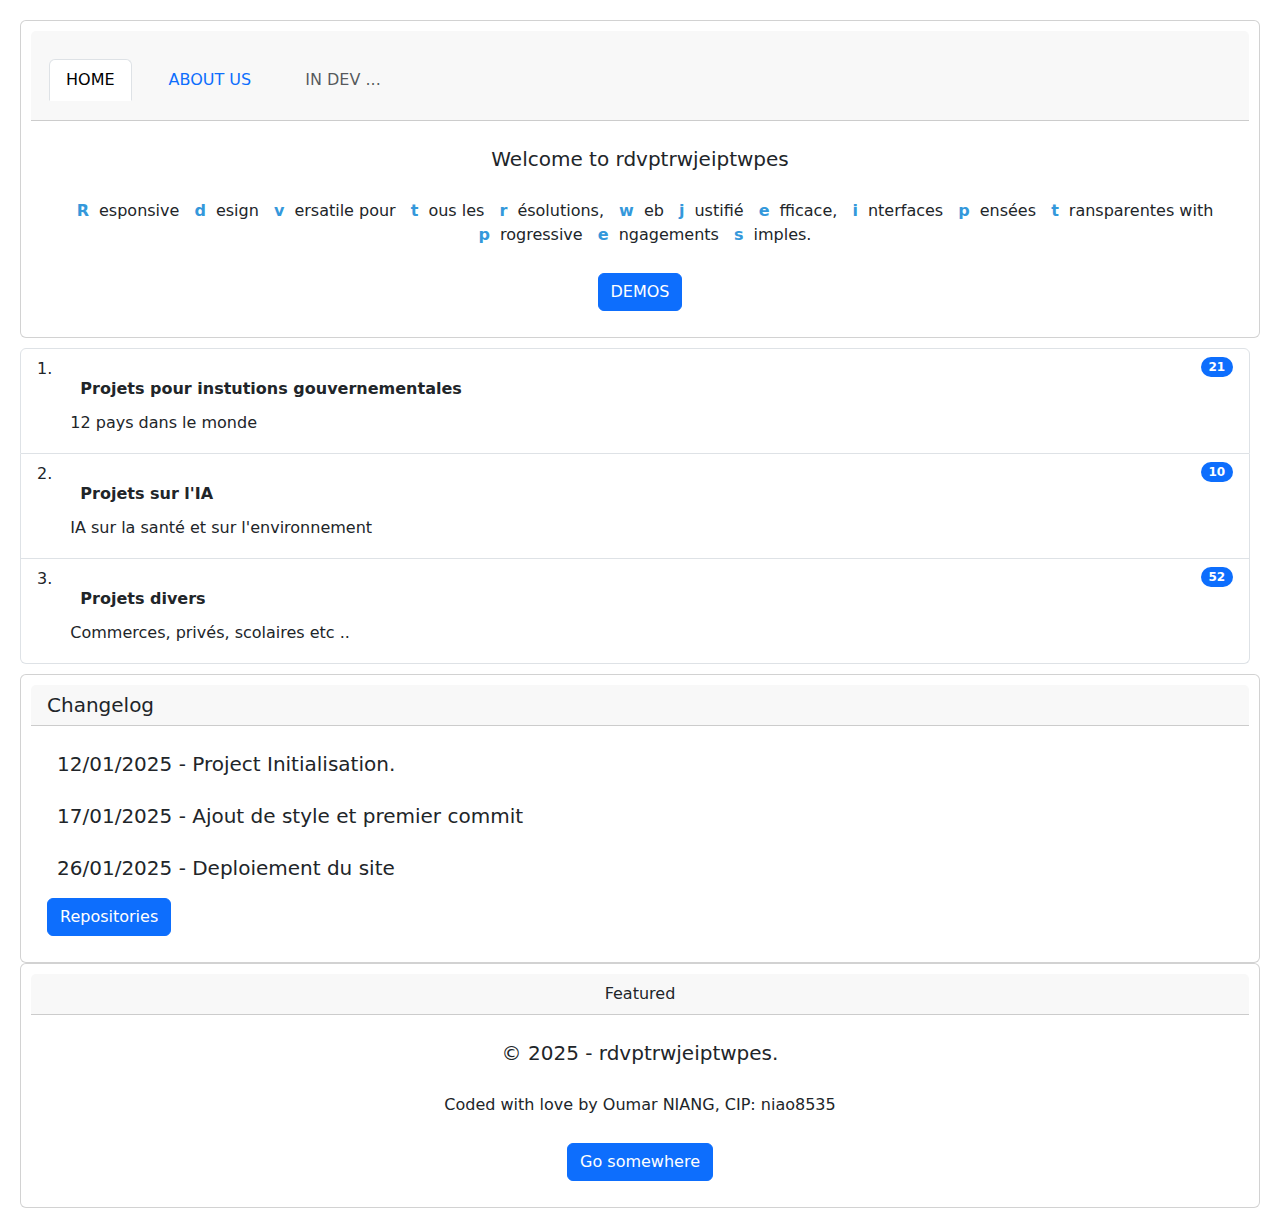
==== index.html @ 8244302d "first commit" ====
<!DOCTYPE html>
<html lang="en">
<head>
    <meta charset="UTF-8">
    <meta name="viewport" content="width=device-width, initial-scale=1.0">
    <title>rdvptrwjeiptwpes</title>
    <link rel="stylesheet" href="index.css">
    <link href="https://cdn.jsdelivr.net/npm/bootstrap@5.3.3/dist/css/bootstrap.min.css" rel="stylesheet" integrity="sha384-QWTKZyjpPEjISv5WaRU9OFeRpok6YctnYmDr5pNlyT2bRjXh0JMhjY6hW+ALEwIH" crossorigin="anonymous">
</head>
<body>
    <div class="card text-center">
        <div class="card-header">
          <ul class="nav nav-tabs card-header-tabs">
            <li class="nav-item">
              <a class="nav-link active" aria-current="true" href="#">HOME</a>
            </li>
            <li class="nav-item">
              <a class="nav-link" href="#">ABOUT US</a>
            </li>
            <li class="nav-item">
              <a class="nav-link disabled" aria-disabled="true">IN DEV ... </a>
            </li>
          </ul>
        </div>
        <div class="card-body">
          <h5 class="card-title">Welcome to rdvptrwjeiptwpes</h5>
          <p><span class="highlight">R</span>esponsive <span class="highlight">d</span>esign <span class="highlight">v</span>ersatile pour <span class="highlight">t</span>ous les <span class="highlight">r</span>ésolutions, <span class="highlight">w</span>eb <span class="highlight">j</span>ustifié <span class="highlight">e</span>fficace, <span class="highlight">i</span>nterfaces <span class="highlight">p</span>ensées <span class="highlight">t</span>ransparentes with <span class="highlight">p</span>rogressive <span class="highlight">e</span>ngagements <span class="highlight">s</span>imples.</p>
          <a href="#" class="btn btn-primary">DEMOS</a>
        </div>
      </div>



      <ol class="list-group list-group-numbered">
        <li class="list-group-item d-flex justify-content-between align-items-start">
          <div class="ms-2 me-auto">
            <div class="fw-bold">Projets pour instutions  gouvernementales</div>
            12 pays dans le monde
          </div>
          <span class="badge text-bg-primary rounded-pill">21</span>
        </li>
        <li class="list-group-item d-flex justify-content-between align-items-start">
          <div class="ms-2 me-auto">
            <div class="fw-bold">Projets sur l'IA</div>
            IA sur la santé et sur l'environnement
          </div>
          <span class="badge text-bg-primary rounded-pill">10</span>
        </li>
        <li class="list-group-item d-flex justify-content-between align-items-start">
          <div class="ms-2 me-auto">
            <div class="fw-bold">Projets divers</div>
            Commerces, privés, scolaires etc ..
          </div>
          <span class="badge text-bg-primary rounded-pill">52</span>
        </li>
      </ol>


      <div class="card">
        <h5 class="card-header">Changelog</h5>
        <div class="card-body">
          <h5 class="card-title">12/01/2025 - Project Initialisation.</h5>
          <h5 class="card-title">17/01/2025 - Ajout de style et premier commit</h5>
          <h5 class="card-title">26/01/2025 - Deploiement du site
        </h5>

          
          <a href="#" class="btn btn-primary">Repositories</a>
        </div>
      </div>

      <div class="card text-center">
        <div class="card-header">
          Featured
        </div>
        <div class="card-body">
          <h5 class="card-title">© 2025 - rdvptrwjeiptwpes.</h5>
          <p class="card-text">Coded with love by Oumar NIANG, CIP: niao8535</p>
          <a href="#" class="btn btn-primary">Go somewhere</a>
        </div>
       
      </div>

    
</body>
</html>
---- index.css ----
*{
    padding: 10px;
}
.highlight {
    font-weight: bold;
    color: #3498db; /* Couleur bleue, tu peux changer */
}
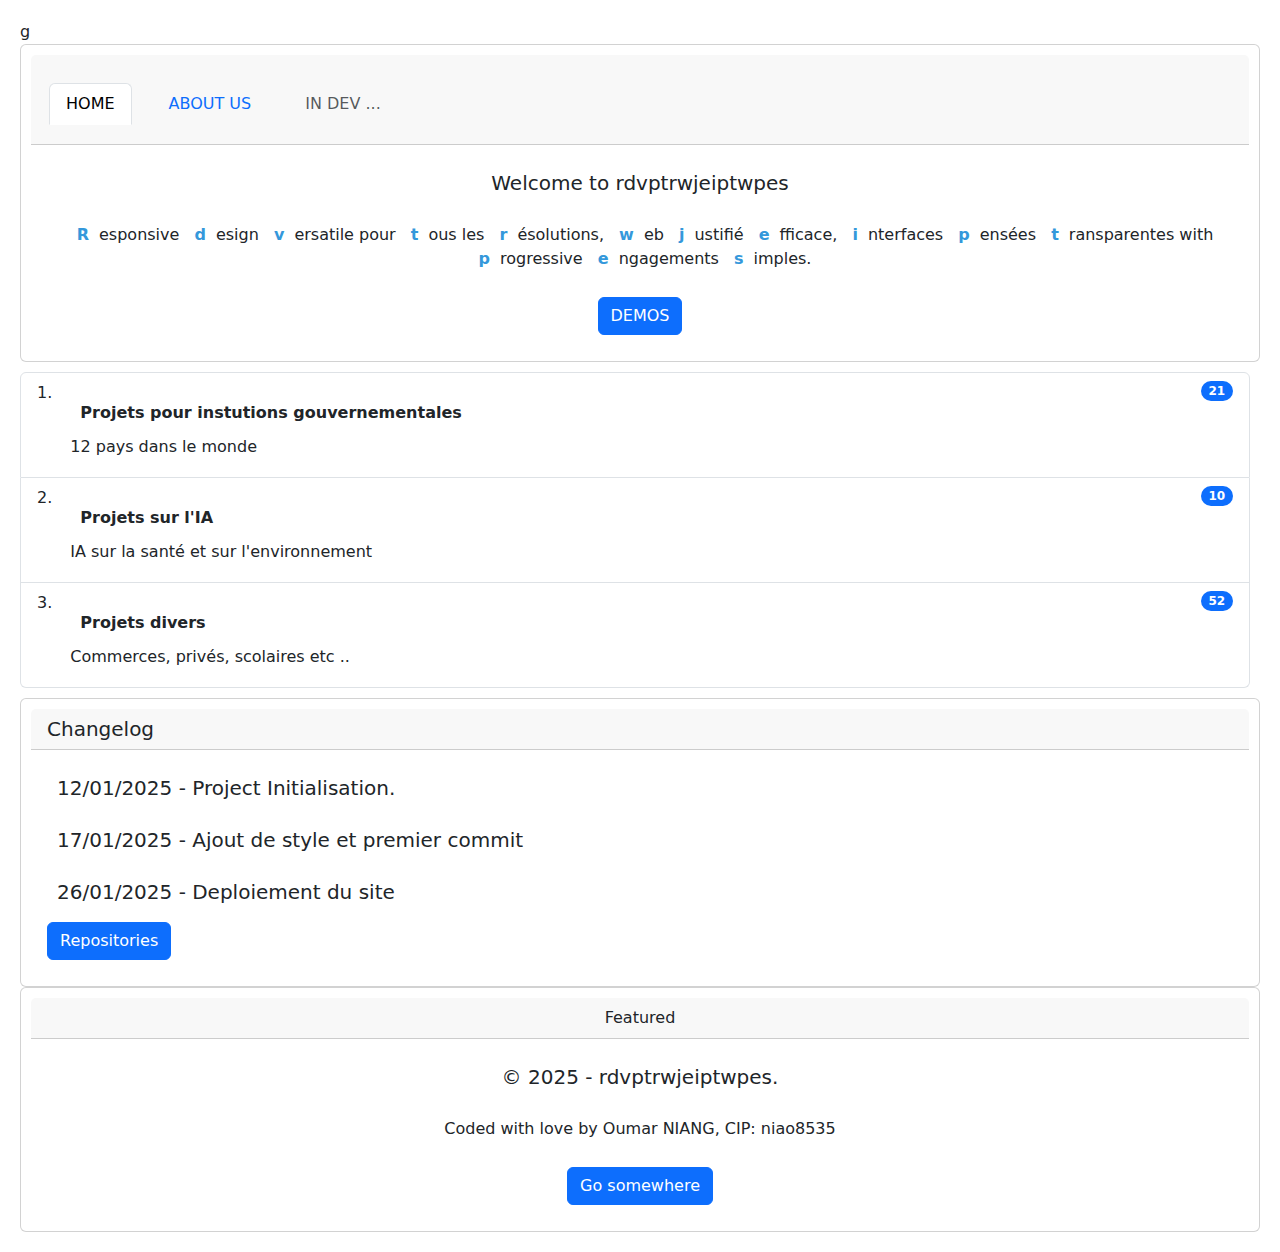
==== commit e063a458: "gg conf" ====
--- a/index.html
+++ b/index.html
@@ -3,11 +3,15 @@
 <head>
     <meta charset="UTF-8">
     <meta name="viewport" content="width=device-width, initial-scale=1.0">
+    <meta name="google-site-verification" content="egCDqpoWWuNjbXCi8ZGqhv4wG5tvs0OQG3Oa4Ol7FPE" />
+    
     <title>rdvptrwjeiptwpes</title>
     <link rel="stylesheet" href="index.css">
     <link href="https://cdn.jsdelivr.net/npm/bootstrap@5.3.3/dist/css/bootstrap.min.css" rel="stylesheet" integrity="sha384-QWTKZyjpPEjISv5WaRU9OFeRpok6YctnYmDr5pNlyT2bRjXh0JMhjY6hW+ALEwIH" crossorigin="anonymous">
 </head>
 <body>
+
+    g
     <div class="card text-center">
         <div class="card-header">
           <ul class="nav nav-tabs card-header-tabs">
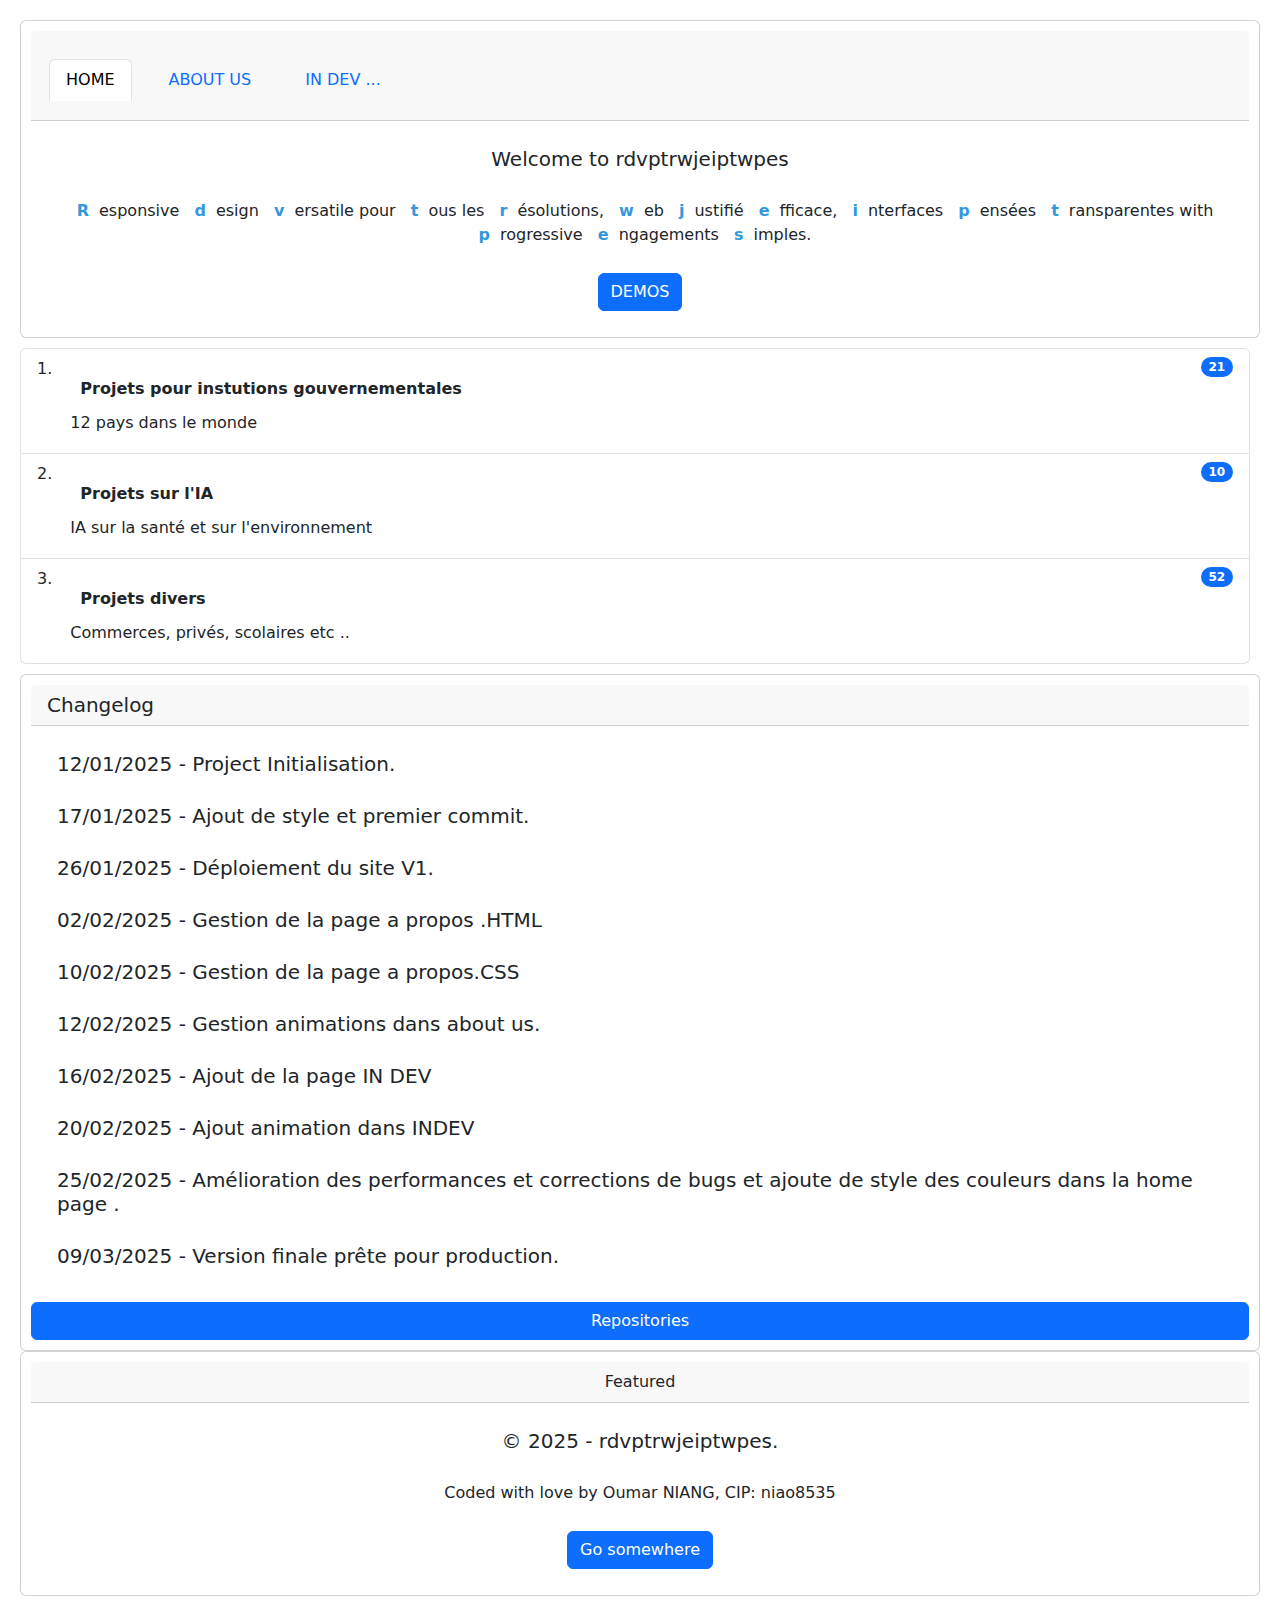
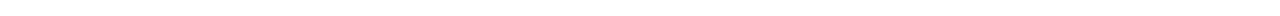
==== commit 70545e61: "some fix" ====
--- a/index.html
+++ b/index.html
@@ -11,7 +11,7 @@
 </head>
 <body>
 
-    g
+    
     <div class="card text-center">
         <div class="card-header">
           <ul class="nav nav-tabs card-header-tabs">
@@ -19,10 +19,10 @@
               <a class="nav-link active" aria-current="true" href="#">HOME</a>
             </li>
             <li class="nav-item">
-              <a class="nav-link" href="#">ABOUT US</a>
+              <a class="nav-link" href="about.html">ABOUT US</a>
             </li>
             <li class="nav-item">
-              <a class="nav-link disabled" aria-disabled="true">IN DEV ... </a>
+              <a class="nav-link "  href="indev.html" aria-disabled="true">IN DEV ... </a>
             </li>
           </ul>
         </div>
@@ -64,9 +64,17 @@
         <h5 class="card-header">Changelog</h5>
         <div class="card-body">
           <h5 class="card-title">12/01/2025 - Project Initialisation.</h5>
-          <h5 class="card-title">17/01/2025 - Ajout de style et premier commit</h5>
-          <h5 class="card-title">26/01/2025 - Deploiement du site
-        </h5>
+          <h5 class="card-title">17/01/2025 - Ajout de style et premier commit.</h5>
+          <h5 class="card-title">26/01/2025 - Déploiement du site  V1.</h5>
+          <h5 class="card-title">02/02/2025 - Gestion de la page a propos .HTML</h5>
+          <h5 class="card-title">10/02/2025 - Gestion de la page a propos.CSS</h5>
+          <h5 class="card-title">12/02/2025 - Gestion animations dans about us.</h5>
+          <h5 class="card-title">16/02/2025 - Ajout de la page IN DEV</h5>
+          <h5 class="card-title">20/02/2025 - Ajout animation dans INDEV</h5>
+
+          <h5 class="card-title">25/02/2025 - Amélioration des performances et corrections de bugs et ajoute de style des couleurs dans la home page .</h5>
+          <h5 class="card-title">09/03/2025 - Version finale prête pour production.</h5>
+      </div>
 
           
           <a href="#" class="btn btn-primary">Repositories</a>
